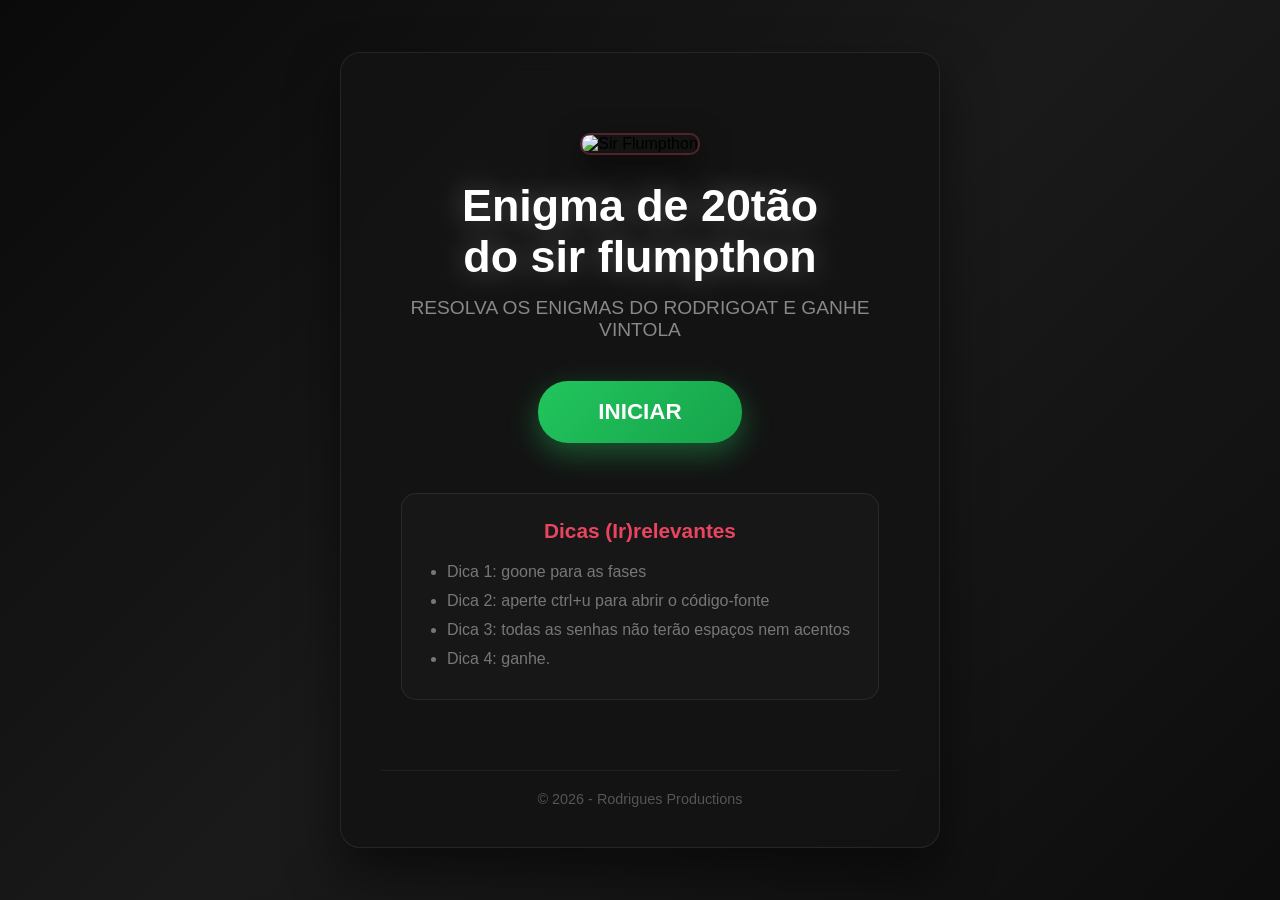
==== index.html @ c30e6b9f "Add files via upload" ====
<!DOCTYPE html>
<html lang="pt-BR">
<head>
    <meta charset="UTF-8">
    <meta name="viewport" content="width=device-width, initial-scale=1.0">
    <title>Enigma de 20tão do sir flumpthon</title>
    <link rel="stylesheet" href="style.css">
    <link rel="icon" href="Imagens/Sir Flumphton.jpeg">
    <style>
        .welcome-container {
            text-align: center;
            padding: 40px 20px;
        }
        .welcome-container h1 {
            color: #fff;
            font-size: 2.8em;
            margin-bottom: 15px;
            text-shadow: 0 0 30px rgba(255, 255, 255, 0.3);
        }
        .welcome-container .subtitle {
            color: #888;
            font-size: 1.2em;
            margin-bottom: 40px;
        }
        .start-btn {
            display: inline-block;
            padding: 18px 60px;
            background: linear-gradient(135deg, #22c55e 0%, #16a34a 100%);
            color: #fff;
            text-decoration: none;
            border-radius: 30px;
            font-size: 1.4em;
            font-weight: bold;
            transition: all 0.3s ease;
            border: none;
            cursor: pointer;
            box-shadow: 0 10px 30px rgba(34, 197, 94, 0.4);
        }
        .start-btn:hover {
            transform: translateY(-3px);
            box-shadow: 0 15px 40px rgba(34, 197, 94, 0.5);
        }
        .rules {
            margin-top: 50px;
            padding: 25px;
            background: rgba(255, 255, 255, 0.02);
            border-radius: 15px;
            border: 1px solid rgba(255, 255, 255, 0.08);
        }
        .rules h2 {
            color: #e94560;
            font-size: 1.3em;
            margin-bottom: 15px;
        }
        .rules ul {
            color: #777;
            text-align: left;
            padding-left: 20px;
            line-height: 1.8;
        }
    </style>
</head>
<body>
    <div class="container">
        <div class="welcome-container">
            <div class="image-container">
                <img src="Imagens/Sir Flumphton.jpeg" alt="Sir Flumpthon">
            </div>
            
            <h1> Enigma de 20tão<br>do sir flumpthon</h1>
            <p class="subtitle">RESOLVA OS ENIGMAS DO RODRIGOAT E GANHE VINTOLA </p>
            
            <a href="fase1.html" class="start-btn">INICIAR</a>

            <div class="rules">
                <h2>Dicas (Ir)relevantes</h2>
                <ul>
                    <li>Dica 1: goone para as fases</li>
                    <li>Dica 2: aperte ctrl+u para abrir o código-fonte</li>
                    <li>Dica 3: todas as senhas não terão espaços nem acentos</li>
                    <li>Dica 4: ganhe.
                    
                    </li>
                </ul>
            </div>
        </div>

        <footer>
            <p>© 2026 - Rodrigues Productions</p>
        </footer>
    </div>
</body>
</html>
---- style.css ----
* {
    margin: 0;
    padding: 0;
    box-sizing: border-box;
}

.phase-indicator {
    position: fixed;
    top: 20px;
    left: 20px;
    background: rgba(233, 69, 96, 0.2);
    color: #e94560;
    padding: 10px 20px;
    border-radius: 10px;
    font-size: 1.2em;
    font-weight: bold;
    border: 1px solid rgba(233, 69, 96, 0.5);
    z-index: 1000;
}

body {
    font-family: 'Segoe UI', Tahoma, Geneva, Verdana, sans-serif;
    background: linear-gradient(135deg, #0a0a0a 0%, #1a1a1a 50%, #0d0d0d 100%);
    min-height: 100vh;
    display: flex;
    justify-content: center;
    align-items: center;
    padding: 20px;
}

.container {
    background: rgba(20, 20, 20, 0.95);
    backdrop-filter: blur(10px);
    border-radius: 20px;
    padding: 40px;
    max-width: 600px;
    width: 100%;
    border: 1px solid rgba(255, 255, 255, 0.08);
    box-shadow: 0 25px 50px rgba(0, 0, 0, 0.5);
}

header {
    text-align: center;
    margin-bottom: 30px;
}

header h1 {
    color: #e94560;
    font-size: 2.5em;
    margin-bottom: 10px;
    text-shadow: 0 0 20px rgba(233, 69, 96, 0.5);
}

.subtitle {
    color: #888;
    font-size: 1.1em;
}

.image-container {
    text-align: center;
    margin-bottom: 25px;
}

.image-container img {
    max-width: 100%;
    border-radius: 10px;
    box-shadow: 0 10px 30px rgba(0, 0, 0, 0.5);
    border: 2px solid rgba(233, 69, 96, 0.3);
}

.content {
    text-align: center;
    margin-bottom: 30px;
}

.hint {
    color: #bbb;
    font-size: 1.1em;
    line-height: 1.6;
    padding: 15px;
    background: rgba(255, 255, 255, 0.02);
    border-radius: 10px;
    border-left: 3px solid #e94560;
}

.password-section {
    text-align: center;
}

.password-section label {
    display: block;
    color: #ccc;
    margin-bottom: 10px;
    font-size: 1.2em;
}

.password-section input {
    padding: 12px 20px;
    font-size: 1.1em;
    border: 2px solid rgba(233, 69, 96, 0.5);
    border-radius: 25px;
    background: rgba(255, 255, 255, 0.03);
    color: #fff;
    width: 70%;
    max-width: 300px;
    outline: none;
    transition: all 0.3s ease;
}

.password-section input:focus {
    border-color: #e94560;
    box-shadow: 0 0 20px rgba(233, 69, 96, 0.3);
}

.password-section input::placeholder {
    color: #555;
}

.password-section button {
    display: block;
    margin: 20px auto 0;
    padding: 12px 40px;
    font-size: 1.1em;
    background: linear-gradient(135deg, #e94560 0%, #c73e54 100%);
    color: #fff;
    border: none;
    border-radius: 25px;
    cursor: pointer;
    transition: all 0.3s ease;
    font-weight: bold;
}

.password-section button:hover {
    transform: translateY(-2px);
    box-shadow: 0 10px 20px rgba(233, 69, 96, 0.4);
}

#message {
    margin-top: 15px;
    font-size: 1.1em;
    min-height: 25px;
}

#message.success {
    color: #4ade80;
}

#message.error {
    color: #f87171;
}

footer {
    text-align: center;
    margin-top: 30px;
    padding-top: 20px;
    border-top: 1px solid rgba(255, 255, 255, 0.05);
}

footer p {
    color: #555;
    font-size: 0.9em;
}
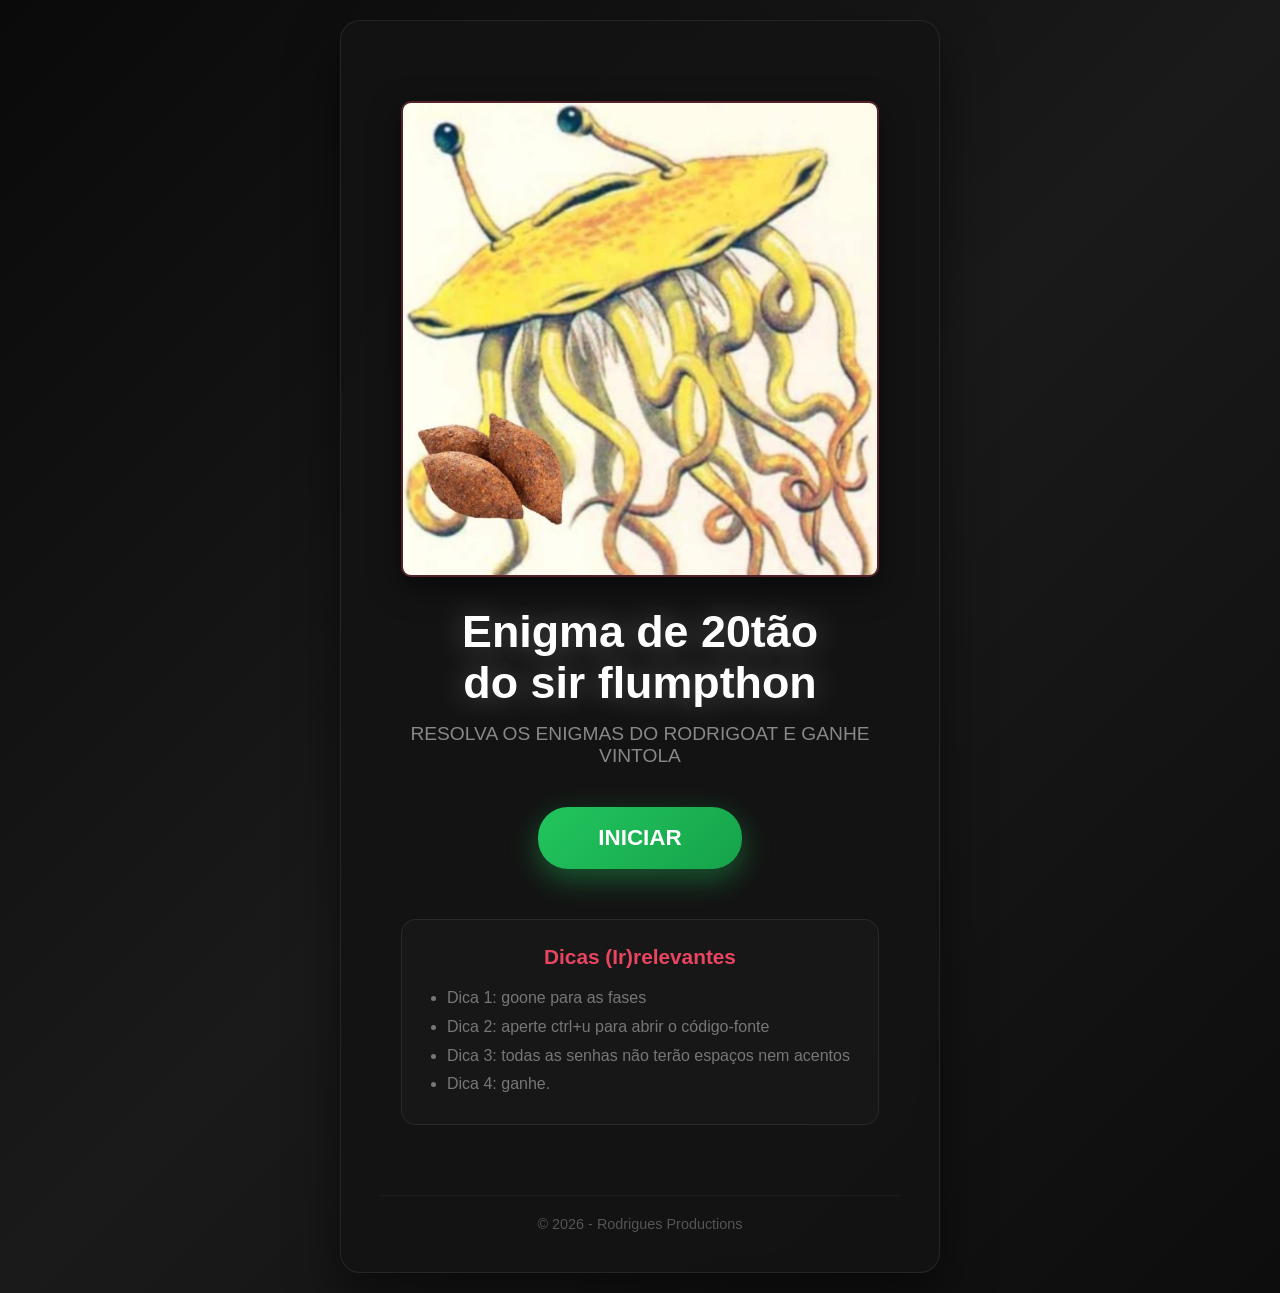
==== commit 18954c03: "Fix HTML encoding issues in index.html" ====
--- a/index.html
+++ b/index.html
@@ -64,7 +64,7 @@
     <div class="container">
         <div class="welcome-container">
             <div class="image-container">
-                <img src="Imagens/Sir Flumphton.jpeg" alt="Sir Flumpthon">
+                <img src="Sir Flumphton.jpeg" alt="Sir Flumpthon">
             </div>
             
             <h1> Enigma de 20tão<br>do sir flumpthon</h1>
@@ -90,4 +90,4 @@
         </footer>
     </div>
 </body>
-</html>+</html>
